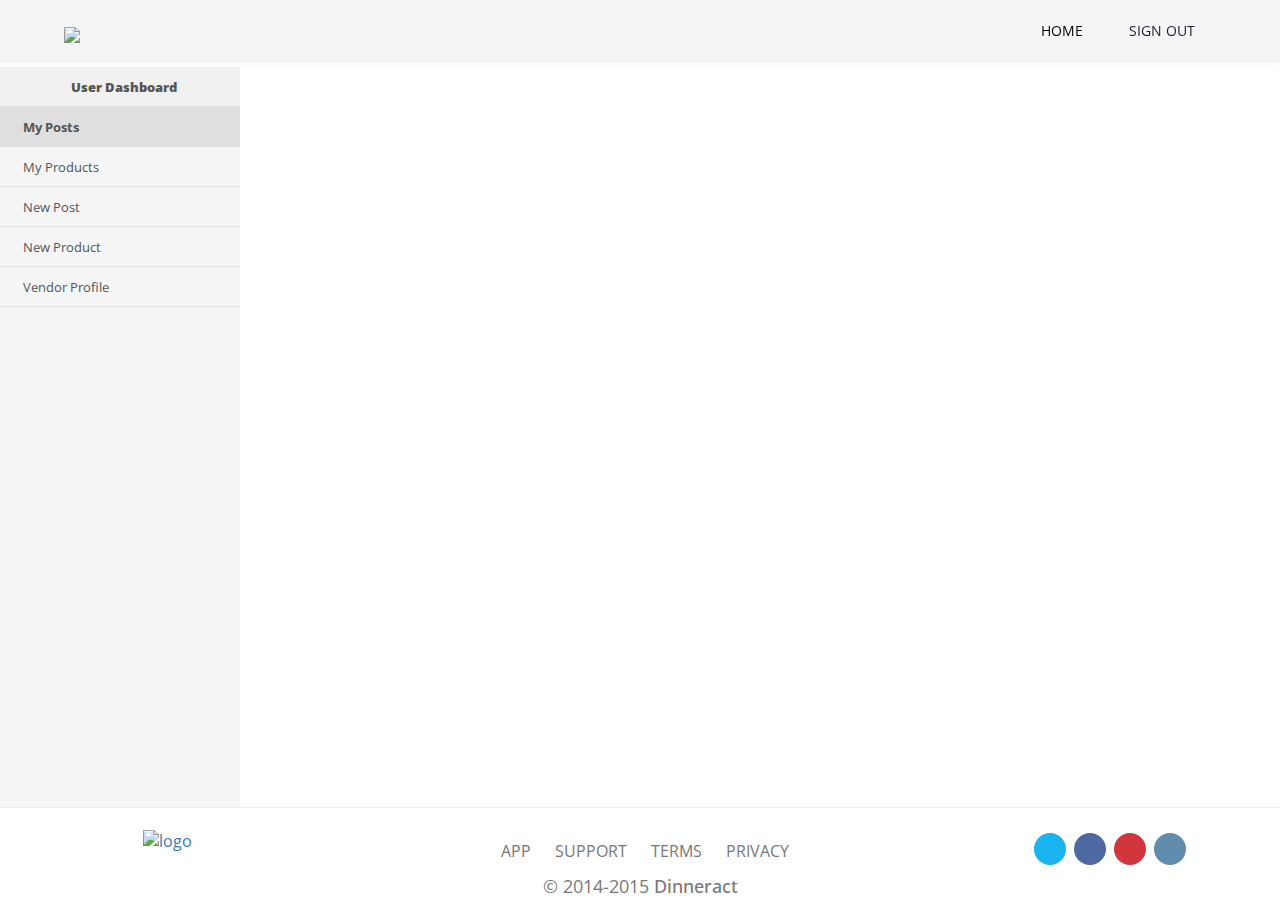
==== dashboard.html @ f2a096cf "inc file for dash and index" ====
<!DOCTYPE HTML>
<html>
<head>
	<meta charset="UTF-8">
	<title>Dinneract | Home</title>
	
	<link rel="stylesheet" href="https://maxcdn.bootstrapcdn.com/bootstrap/3.3.4/css/bootstrap.min.css">
	<link href='css/MetroJs.css' rel='stylesheet' type='text/css' />
	<link href='css/style.css' rel='stylesheet' type='text/css' />
	<link href='http://fonts.googleapis.com/css?family=Open+Sans' rel='stylesheet' type='text/css'>
	<link href='css/font-awesome-4.3.0/css/font-awesome.min.css' rel='stylesheet' type='text/css' />
	
	<script type="text/javascript" src="https://ajax.googleapis.com/ajax/libs/jquery/1.9.1/jquery.min.js"></script>
	<script type="text/javascript" src="https://maxcdn.bootstrapcdn.com/bootstrap/3.3.4/js/bootstrap.min.js"></script>
	<script type="text/javascript" src="js/move-top.js"></script>
	<script type="text/javascript" src="js/easing.js"></script>
	
</head>
<body>
<!---start-wrap---->
	<!---start-header---->
	<div class="header">
	<div class="wrap">
		<div class="logo">
			<a href="index.html"><img src="images/comp_logo.png"/></a>
		</div>
		<div class="top-nav">
			<ul>
				<li class="active"><a href="index.html#home" class="scroll">Home</a></li>
				<li><a class="scroll">Sign out</a></li>
				
			</ul>
		</div>
		<div class="clear"> </div>
	</div>
	<!---//End-header---->
	</div>
	
	<!---start-image-banner---->
	<div class="dash">
		<div class="nav">
			<ul class="menu">
				<li class="fixed">
					<a>
						<span class="text">User Dashboard</span>
					</a>
				</li>
				<li class="active" id="myPosts">
					<a href="#">
						<i class="fa fa-files-o fw"></i>
						<span class="text">My Posts</span>
					</a>
				</li>
				<li id="myElements">
					<a href="#">
						<i class="fa fa-tags"></i>
						<span class="text">My Products</span>
					</a>
				</li>
				<li id="newPost">
					<a href="#">
						<i class="fa fa-pencil-square-o fw"></i>
						<span class="text">New Post</span>
					</a>
				</li>
				<li id="newElement">
					<a href="#" >
						<i class="fa fa-pencil-square-o"></i>
						<span class="text">New Product</span>
					</a>
				</li>
				<li id="profile">
					<a href="#">
						<i class="fa fa-user"></i>
						<span class="text">Vendor Profile</span>
					</a>
				</li>
			</ul>

		</div>
		<div class="content">

		</div>
		<div class="clear"> </div>
	</div>
	<!---//End-image-banner---->
	
	<!---start-footer----->
	<div class="footer-dash">
		<div class="wrap">

				<div class="footer-left">
					<a href="index.html"><img src="images/comp_logo.png" alt="logo"/></a>
			  	</div>
				<div class="footer-center">
					<div class="cssmenu">
						<ul>
							<li><a href="#home">App</a></li> 
							<li><a href="mailto:dinneract2015@gmail.com">Support</a></li>
							<!--support right now is not a popup -->
							<!-- <li><a href="#contact">Support</a></li> -->
							<li><a href="#terms" data-toggle="modal" data-backdrop="static">Terms</a></li> 
							<li><a href="#privacy" data-toggle="modal" data-backdrop="static">Privacy</a></li> 
				   		</ul>
					</div>
				</div>
			   	<div class="footer-right">
						<ul class="list-inline social-buttons">
	                        <li>
	                        	<a href="https://twitter.com/DinneractInc" target="_blank" class="tw">
	                        		<i class="fa fa-twitter" title="Twitter"></i>
	                        	</a>
	                        </li>
	                        <li>
	                        	<a href="https://www.facebook.com/dinneract" target="_blank" class="fb">
	                        		<i class="fa fa-facebook" title="Facebook"></i>
	                        	</a>
	                        </li>
	                        <li>
	                        	<a href="https://www.pinterest.com/dinneract/" target="_blank" class="pin">
	                        		<i class="fa fa-pinterest-p" title="Pinterest"></i>
	                        	</a>
	                        </li>
	                        <li>
	                        	<a href="https://instagram.com/dinneract/" target="_blank" class="inst">
	                        		<i class="fa fa-instagram" title="Instagram"></i>
	                        	</a>
	                        </li>
	                        <!--<li>
	                        	<a href="https://plus.google.com/u/3/107570138513629378277/posts" target="_blank" class="gplus">
	                        		<i class="fa fa-google-plus" title="Google+"></i>
	                        	</a>
	                        </li>-->
	                    </ul>
			 	</div>
	         	<div class="clear"></div>

        	<a href="#" id="toTop" style="display: block;"><span id="toTopHover" style="opacity: 1;"></span></a>
		</div>
		<!---//End-wrap---->
	</div>
	<!---//End-footer----->
	<div class="copy">
		<p>&copy; 2014-2015 <a href="index.html"> Dinneract</a></p>
	</div>
	
	

	
	<!-- Modal -->
	<div id="terms" class="modal fade" tabindex="-1" role="dialog" aria-labelledby="myModalLabel" aria-hidden="true">
	</div>
	<!-- End of Modal -->	
	
	
	<!-- Modal -->
	<div id="privacy" class="modal fade" tabindex="-1" role="dialog" aria-labelledby="myModalLabel" aria-hidden="true">
	</div>
	<!-- End of Modal -->


	
	<script type="text/javascript">
	
		//loading modals
		$("#privacy").load("privacy.inc"); 
		$("#terms").load("terms.inc"); 
		
		
		$(document).ready(function() {
			


			$("#myPosts").click(function() {
				
				$(this).addClass("active");
      			$("li").not(this).removeClass("active");
			});
			
			
			$("#myElements").click(function() {
				$(this).addClass("active");
      			$("li").not(this).removeClass("active");
			});
			
			
			$("#newPost").click(function() {
				$(this).addClass("active");
      			$("li").not(this).removeClass("active");
			});
			
			
			$("#newElement").click(function() {
				$(this).addClass("active");
      			$("li").not(this).removeClass("active");
			});
			
			
			$("#profile").click(function() {
				$(this).addClass("active");
      			$("li").not(this).removeClass("active");
			});
				

		});
	</script>
</body>
</html>
---- css/style.css ----
/* reset */
html,body,div,span,applet,object,iframe,h1,h2,h3,h4,h5,h6,p,blockquote,pre,a,abbr,acronym,address,big,cite,code,del,dfn,em,img,ins,kbd,q,s,samp,small,strike,strong,sub,sup,tt,var,b,u,i,dl,dt,dd,ol,nav ul,nav li,fieldset,form,label,legend,table,caption,tbody,tfoot,thead,tr,th,td,article,aside,canvas,details,embed,figure,figcaption,footer,header,hgroup,menu,nav,output,ruby,section,summary,time,mark,audio,video{margin:0;padding:0;border:0;font-size:100%;font:inherit;vertical-align:baseline;}
article, aside, details, figcaption, figure,footer, header, hgroup, menu, nav, section {display: block;}
ol,ul{list-style:none;margin:0px;padding:0px;}
blockquote,q{quotes:none;}
blockquote:before,blockquote:after,q:before,q:after{content:'';content:none;}
table{border-collapse:collapse;border-spacing:0;}
/* start editing from here */
a{text-decoration:none;}
.txt-rt{text-align:right;}/* text align right */
.txt-lt{text-align:left;}/* text align left */
.txt-center{text-align:center;}/* text align center */
.float-rt{float:right;}/* float right */
.float-lt{float:left;}/* float left */
.clear{clear:both;}/* clear float */
.pos-relative{position:relative;}/* Position Relative */
.pos-absolute{position:absolute;}/* Position Absolute */
.vertical-base{	vertical-align:baseline;}/* vertical align baseline */
.vertical-top{	vertical-align:top;}/* vertical align top */
nav.vertical ul li{	display:block;}/* vertical menu */
nav.horizontal ul li{	display: inline-block;}/* horizontal menu */
/* img{max-width:100%;} */
/*end reset*/
body{
	font-family: 'Open Sans', sans-serif;
}

#terms .modal-dialog,
#privacy .modal-dialog {
	width: 80%;
}

/*---start-wrap-----*/
.wrap{
	width:80%;
	margin:0 auto;
}
/*---start-Header-----*/
.header{
	background: #f5f5f5;
	position: fixed;
	z-index: 999;
	top: 0px;
	width: 100%;
	border-bottom: 1px solid rgba(238, 238, 238, 0.49);
	-webkit-box-shadow: 0px 3px 5px rgba(60, 60, 60, 0.03);
	-moz-box-shadow: 0px 3px 5px rgba(60, 60, 60, 0.03);
	box-shadow: 0px 3px 5px rgba(60, 60, 60, 0.03);
}
.logo{
	float: left;
}
.logo a{
	color:#000;
	font-size:2.5em
}
.top-nav{
	float:right
}
.top-nav ul li{
	display:inline-block;
}
.top-nav ul li a{
	color: #191F2F;
	text-transform: uppercase;
	font-size: 0.875em;
	-webkit-transition: all 0.3s ease-out;
	-moz-transition: all 0.3s ease-out;
	-ms-transition: all 0.3s ease-out;
	-o-transition: all 0.3s ease-out;
	transition: all 0.3s ease-out;
	padding: 1.5em;
	display: block;
}
.top-nav li.active> a, .top-nav li> a:hover {
	color: #000;
}


		

/*---End-Header-----*/
/*----start-image-banner-----*/			
.img-banner{
	padding: 7em 0 0 0;
	background-size: 100%;
	position: relative;
	margin: 2px 0;
	border: 1px solid #eee;
	border-right: 0;
	border-left: 0;
}
.img-banner-info{
	float: left;
	text-align: right;
	width: 55.5%;
	height: 558px;
	margin-bottom: 0;
}
.img-banner-info h1{
	font-size:5em;
}
.img-banner-info h1 span{
	color:#000;
}
.img-banner-info h2{
	font-size:2em;
}

.img-banner-info-inner {
	max-width: 620px;
	max-height: 598px;
	float: right;
	padding-left: 70px;
}
		
.img-banner-info-inner img {
	margin-top: 30px;
	width: 100%;
}
		
.img-banner-info-inner p {
	margin-top: 1em;
	padding: 0 10px;
	width: 100%;
	font-size: 16px;
	text-align: left;
}
/*
.img-banner-info p{
	width:75%;
	float:right;
	margin-top:1em;
}
*/
.img-banner-pic {
	float: right;
	width: 43%;
	text-align: left;
	background: url(../images/iphone6-frame.png) 59px no-repeat;
	height: 598px;
	margin-bottom: 0;
}

.info-btns ul li{
	display:inline-block;
}
.info-btns ul li:first-child{
	margin-right:5px;
}
.info-btns ul li:first-child a{
	width: 180px;
	height: 60px;
	display: block;
	background: url(../images/comingsoon.png) no-repeat #F2F4F5 0px -61px;
}
.info-btns ul li:nth-child(2) a{
	width: 180px;
	height: 60px;
	display: block;
	background: url(../images/comingsoon.png) no-repeat #F2F4F5 0px 0px;
}
.info-btns{
	margin-top: 30px;
	width: 100%;
	text-align: center;
}

/*----some addons----*/
#app-banner {
	margin-left: 80px;
	margin-top: 72px;
	width: 247px;
	height: 40px;
	background: url(../images/app-banner.png) no-repeat;
}

#app-img-loading,
#app-img-section {
	margin-left: 80px;
	margin-top: 0px;
	width: 247px;
	height: 400px;
}
		
#loading {
	width: 36px;
	margin-top:148px;
	margin-left:105px;
}

.screen {
	overflow: hidden;
}
		
.warning {
	margin-left: 14px;
	margin-top: 188px;
	color: black;
	font-style: bold;
}
			
.tile-title {
	padding: 8px;
	font-size: 15px !important;
	font-weight: 600;
	background: rgba(168,168,168,0.5);
}
		
.logo img {
	margin-top: 12px;
}

/*----//End-image-banner-----*/
/*---start-top-grids-----*/
.top-grids{
	background:#f5f5f5;
	padding: 5em 0;
	margin: 2px 0;
}

.icon1,
.icon2,
.icon3 {
	display: inline-block;
	padding: 4px;
	border-radius: 50%;
	-webkit-border-radius: 50%;
	-moz-border-radius: 50%;
	-o-border-radius: 50%;
	border: 4px solid #FFFFFF;
	-webkit-transition: all 0.3s ease-out;
	-moz-transition: all 0.3s ease-out;
	-ms-transition: all 0.3s ease-out;
	-o-transition: all 0.3s ease-out;
	transition: all 0.3s ease-out;
}

.icon1 img, 
.icon2 img,
.icon3 img {
	height: 180px;
	width: 180px;
	display: block;
	/*vertical-align: middle;*/
	opacity: 0.9;
}

.icon1 img:hover,
.icon2 img:hover,
.icon3 img:hover {
	height: 180px;
	width: 180px;
	display: block;
	/*vertical-align: middle;*/
	opacity: 1;
}

.top-grid{
	text-align:center;
	width:31.33%;
	float:left;
	margin-right:2%;
	height: 100%;
}
.top-grid h3{
	font-size: 1.5em;
	text-transform: uppercase;
	color: #191F2F;
	font-weight: 800;
	margin-top: 0.5em;
}

.top-grid b{
	font-size: 0.95em;
	line-height: 1.5em;
	color: #000000;
	font-weight: 600;
}
.top-grid p{
	font-size: 0.875em;
	line-height: 1.5em;
	color: #81888d;
	font-weight: 300;
	margin: 0.5em 0 0.8em 0;
}

.top-grid:last-child{
	margin-right:0;
}
.btn{
	color: #888;
	font-size: 0.875em;
	margin: 1em 0;
	padding: 0px 17px 0px 0px;
}
.btn span{
	height: 12px;
	width: 12px;
	display: inline-block;
	background: url(../images/img-sprit.png) no-repeat -9px -814px;
	vertical-align: middle;
	margin-left: 3px;
}
.btn span:hover{
	color:#000;
	background: url(../images/img-sprit.png) no-repeat -21px -814px;
}
.btn:hover{
	color:#000;
}
/*---//End-top-grids-----*/
/*---start-mid-grids-----*/
.mid-grid-top {
	padding: 5em 0;
	border-top: 1px solid #eee;
	margin: 2px 0;
	border-bottom: 1px solid #eee;
	width: 100%;
	text-align: center;
}

.mid-grid-top h3{
	font-size: 2em;
	color: #191F2F;
	margin-bottom: 2em;
}

.mid-grid-top-pic{
	float: left;
	width: 35%;
	text-align: right;
	background: url(../images/iphone6-frame.png) right top no-repeat;
	height: 598px;
}
.mid-grid-top-info{
	float: right;
	width: 53%;
	margin-top: 4.5em;
	padding: 0 8% 0 5%;
}
.mid-grid-top-info h3{
	font-size:2em;
	color:#191F2F;
	margin-right: 8%;
}
.mid-grid-top-info p{
	line-height: 1.8em;
	margin-top: 1em;
	color: #81888d;
	font-size: 1.3em;
	text-align: left;
}

.mid-grids-center{
	background: #f5f5f5;
	padding: 5em 0;
}
.mid-grids-center{
	text-align:center;
}
.mid-grids-center h3{
	font-size: 2em;
	color: #191F2F;
}
.mid-grids-center p{
	width: 70%;
	margin: 1em auto 2em auto;
	line-height: 1.8em;
	color: #81888d;
}

/*---carousel---*/
#carousel {
	float: right;
	margin-top: 70px;
	margin-right: 20px;
}
		
.carousel-inner .item {
	-webkit-transition: opacity 3s;
	-moz-transition: opacity 3s;
	-ms-transition: opacity 3s;
	-o-transition: opacity 3s;
	transition: opacity 3s;
}
		
.carousel-inner .active.left {
	left:0;
	opacity:0;
	z-index:2;
}
		
.carousel-inner .next {
	left:0;
	opacity:1;
	z-index:1;
}

.carousel-inner, 
.carousel-inner .item {
	height: 100%;
}

/*---End-mid-grids-----*/
/*---start-mid-grids-bottom-----*/
.mid-grids-bottom form{
	text-align: center;
	font-family: 'Open Sans', sans-serif;
	border: 1px solid #E6E6E6;
	width: 60%;
	margin: 0 auto;
	background: #F2F4F5;
	padding: 0.5em;
}
.mid-grids-bottom input[type="email"]{
	padding: 0.6em;
	font-family: 'Open Sans', sans-serif;
	font-size: 13px;
	outline:none;
	border: none;
	width: 40%;
	/*text-transform:uppercase;*/
	color: #81888d;
}
.mid-grids-bottom input[type="submit"]{
	background:#191F2F;
	border: none;
	padding: 0.6em 3em;
	font-family: 'Open Sans', sans-serif;
	font-size: 13px;
	color: #fff;
	cursor:pointer;
	-webkit-transition: all 0.3s ease-out;
	-moz-transition: all 0.3s ease-out;
	-ms-transition: all 0.3s ease-out;
	-o-transition: all 0.3s ease-out;
	transition: all 0.3s ease-out;
}
.mid-grids-bottom input[type="submit"]:hover{
	background: #000;
}

.mid-grids-bottom select{
	padding: 0.6em 0 0.2em 0.1em;
	font-family: 'Open Sans', sans-serif;
	font-size: 14px;
	outline:none;
	border: none;
	border-bottom:0.4em solid #F2F4F5;
	width: 15%;
	background-color: #fff;
	min-width: 105px;
}

.mid-grids-bottom label {
	font-family: 'Open Sans', sans-serif;
	font-size: 14px;
}

.mid-grids-bottom h3{
	text-align: center;
	font-size: 2em;
	width: 100%;
	margin: 0em auto 1em auto;
	color: #191F2F;
}
.mid-grids-bottom {
	padding: 4em 0 3.5em 0;
	border-top: 1px solid #eee;
	border-bottom: 1px solid #eee;
	margin: 2px 0;
}
/*---End-mid-grids-bottom-----*/


/*-----start dashboard-----*/




.dash{
	padding: 4em 0 0 0;
	position: relative;
	margin: 2px 0;
	border: 1px solid #eee;
	border-right: 0;
	border-left: 0;
	
}
.dash .nav{
	float: left;
	text-align: left;
	width: 240px;
	height: 100%;
	min-height: 740px;
	min-width: 240px;
	background-color: #F5F5F5;
}


ul.menu{
	padding-left:0;
	list-style-type:none;
	font-size: 14px;
}


ul.menu>li a{
	display:block;
	position:relative;
	padding:10px 0 10px 15px;
	color:#555;
	background-color:#F5F5F5;
	border-top:1px solid #dfdfdf;
	cursor: pointer;
}

ul.menu>li a:hover{
	text-decoration:none;
	background-color:#dfdfdf;
}

ul.menu>li.active>a{
	font-weight:700;
	background-color:#dfdfdf;
	text-decoration:none;
}

ul.menu>li.fixed>a{
	text-align: center;
	font-weight:800;
	background-color:#f1f1f1;
	padding-left: 0px;
	cursor: default;
}

ul.menu>li:first-child>a{
	border-top:none;
}

ul.menu>li:last-child>a{
	border-bottom:1px solid #dfdfdf;
}

ul.menu>li .fa{
	width:14px;
	text-align:center;
}

ul.menu>li .text{
	padding-left:8px;
	font-size:0.9em;
}

ul.menu>li .toggle-icon{
	font-size:14px;
	width:10px;
	position:absolute;
	right:10px;
	top:13px;
	text-shadow:none;
}



.dash .content {
	float: right;
	text-align: left;
	width: 100%;
	height: 100%;
	position: absolute;
	top: 0;
	padding-left: 250px;
	min-height: 740px;
	z-index: -1;
}







/*------end--dashboard-----*/


/*---start-footer----*/

.footer-dash, 
.footer{
	text-align:center;
	padding: 0;
	position:relative;
}

.footer-dash .wrap {
	padding: 20px 0 4px 0;
}

.footer .wrap {
	padding: 30px 0 24px 0;
}

.footer-left {
	margin-left: 0;
	width: 18%;
	display: block;
	float: left;
	height: 30px;
	min-width: 126px;
}

.footer-left img {
	height: 100%;
}

.footer-center {
	width: 64%;
	float: left;
	text-align: center;
	margin-left: 5px;
	padding-top: 10px;
}

.cssmenu ul li {
	display: inline-block;
}
.cssmenu ul li a {
	color: #777;
	display: block;
	margin: 0px 10px;
	text-transform: uppercase;
	font-size:1em;
	text-decoration: none;
}
.cssmenu ul li a:hover{
	color:#333;
	text-decoration: none;
}

.footer-right {
	margin-top: -44px;
	margin-left: 0;
	width: 18%;
	display: block;
	float: right;
	min-width: 160px;
	padding-top: 15px;
}

ul.social-buttons {
    margin-bottom: 0;
}

ul.social-buttons li a {
    display: block;
    width: 32px;
    height: 32px;
    border-radius: 100%;
    font-size: 20px;
    line-height: 32px;
    outline: 0;
    color: #fff;
    -webkit-transition: all .3s;
    -moz-transition: all .3s;
    transition: all .3s;
    opacity: 0.9;
}

.list-inline li {
	padding-left: 2px;
	padding-right: 2px;
}

a.tw {
    background-color: #00aced; /* Twitter Blue */
}

a.fb {
	background-color: #3b5998; /* Facebook Blue */
}

a.pin {
    background-color: #cb2027; /* Pinterest Red */
}

a.gplus {
    background-color: #dd4b39; /* Google+ Red */
}

a.inst {
    background-color: #517fa4; /* Instagram Blue */
}

/* ul.social-buttons li a:active, */
ul.social-buttons li a:hover,
ul.social-buttons li a:focus {
	opacity: 1;
}
	


/*---End-footer----*/
/*---start-copyright----*/
.copy{
	margin-bottom:2%;
}
.copy p {
	color: #777;
	font-size: 1.1em;
	text-align: center;
}
.copy p a {
	color: #777;
	font-weight: 500;
	text-decoration: none;
}
.copy p a:hover{
	color: #F45D35;
	text-decoration: none;
}
/*---End-copyright----*/
/*** move top **/
#toTop {
	display: none;
	text-decoration: none;
	position: fixed;
	bottom: 0px;
	right: 10px;
	overflow: hidden;
	width: 48px;
	height: 48px;
	border: none;
	text-indent: 100%;
	background: url(../images/img-sprit.png) no-repeat 0px -938px;
}
#toTopHover {
	width: 48px;
	height: 48px;
	display: block;
	overflow: hidden;
	float: right;
	opacity: 0;
	-moz-opacity: 0;
	filter: alpha(opacity=0);
}
#toTop:active, #toTop:focus {
	outline: none;
}
/*---//End-wrap-----*/
/*----responsive-design-----*/
@media only screen and (max-width: 1440px) and (min-width: 1366px) {
	.wrap{
		width:90%;
	}
}
@media only screen and (max-width: 1366px) and (min-width: 1280px) {
	.wrap{
		width:90%;
	}
	.mid-grids-bottom input[type="text"] {
		width: 75%;
	}
}
@media only screen and (max-width: 1280px) and (min-width: 1024px) {
	.wrap{
		width:90%;
	}
	.mid-grids-bottom input[type="text"] {
		width: 75%;
	}
	.mid-grids-bottom form {
		width: 51%;
	}
	.img-banner-pic {
		width: 43.3%;
	}
	.img-banner-info {
		width: 53%;
	}
	.mid-grid-top-pic {
		width: 39%;
	}
	.mid-grid-top-info {
		width: 58%;
	}
}
@media only screen and (max-width: 1024px) and (min-width: 768px) {
	.wrap{
		width:90%;
	}
	.mid-grids-bottom input[type="text"] {
		width: 75%;
	}
	.mid-grids-bottom form {
		width: 64%;
	}
	.img-banner-pic {
		width: 43.3%;
	}
	.img-banner-info {
		width: 53%;
	}
	.mid-grid-top-pic {
		width: 39%;
	}
	.mid-grid-top-info {
		width: 59%;
	}
	.mid-grids-bottom h3 {
		font-size: 2em;
		width: 50%;
	}
	.top-grid p label{
		display:none;
	}
	.top-grid p {
		margin: 0.5em 0;
	}
}
@media only screen and (max-width: 768px) and (min-width: 640px) {
	.wrap{
		width:90%;
	}
	.mid-grids-bottom input[type="text"] {
		width: 75%;
	}
	.mid-grids-bottom form {
		width: 85%;
	}
	.img-banner-pic {
		float: none;
		margin: 2em auto;
		text-align: center;
		width: 300px;
	}
	.img-banner-info p {
		width:90%;
		text-align:center;
		float:none;
		margin:1em auto 0 auto;
	}
	.img-banner-info {
		float:none;
		width:100%;
		text-align:center;
		margin-top:1em;
	}
	.img-banner {
		padding: 0em 0 0 0;
	}
	.mid-grid-top-pic {
		width:396px;
		float:none;
		text-align:center;
		margin:0 auto;
	}
	.mid-grid-top-info {
		width: 100%;
		float:none;
		margin-top:2em;
	}
	.mid-grids-bottom h3 {
		font-size: 2em;
		width: 67%;
	}
	.mid-grids-center p {
		width: 90%;
	}
	.top-grid p label{
		display:none;
	}
	.top-grid p {
		margin: 0.5em 0;
	}
	.logo {
		float: none;
		text-align:center;
		margin-top: 0em;
		padding-top:0.6em;
	}
	.top-nav {
		float: none;
		text-align:center;
	}
	.top-grid {
		text-align: center;
		width:100%;
		float: none;
		margin-right: 0%;
		margin-bottom:1em;
	}
}
@media only screen and (max-width: 640px) and (min-width: 480px) {
	.wrap{
		width:90%;
	}
	.mid-grids-bottom input[type="text"] {
		width: 70%;
	}
	.mid-grids-bottom form {
		width: 85%;
	}
	.img-banner-pic {
		float: none;
		margin: 2em auto;
		text-align: center;
		width: 300px;
	}
	.img-banner-info p {
		width:90%;
		text-align:center;
		float:none;
		margin:1em auto 0 auto;
	}
	.img-banner-info {
		float:none;
		width:100%;
		text-align:center;
		margin-top:1em;
	}
	.img-banner {
		padding: 0em 0 0 0;
	}
	.mid-grid-top-pic {
		width:396px;
		float:none;
		text-align:center;
		margin:0 auto;
	}
	.mid-grid-top-info {
		width: 100%;
		float:none;
		margin-top:2em;
	}
	.mid-grids-bottom h3 {
		font-size: 2em;
		width: 67%;
	}
	.mid-grids-center p {
		width: 90%;
	}
	.top-grid p label{
		display:none;
	}
	.top-grid p {
		margin: 0.5em 0;
	}
	.logo {
		float: none;
		text-align:center;
		margin-top: 0em;
		padding-top:0.6em;
	}
	.top-nav {
		float: none;
		text-align:center;
	}
	.top-grid {
		text-align: center;
		width:100%;
		float: none;
		margin-right: 0%;
		margin-bottom:1em;
	}
}
@media only screen and (max-width: 480px) and (min-width: 320px) {
	.wrap{
		width:90%;
	}
	.mid-grids-bottom input[type="text"] {
		width: 60.2%;
	}
	.mid-grids-bottom form {
		width: 85%;
	}
	.img-banner-pic {
		float: none;
		margin: 2em auto;
		text-align: center;
		width: 300px;
	}
	.img-banner-info p {
		width:90%;
		text-align:center;
		float:none;
		margin:1em auto 0 auto;
	}
	.img-banner-info {
		float:none;
		width:100%;
		text-align:center;
		margin-top:1em;
	}
	.img-banner {
		padding: 0em 0 0 0;
	}
	.mid-grid-top-pic {
		width:396px;
		float:none;
		text-align:center;
		margin:0 auto;
	}
	.mid-grid-top-info {
		width: 100%;
		float:none;
		margin-top:2em;
	}
	.mid-grids-bottom h3 {
		font-size: 2em;
		width: 82%;
	}
	.mid-grids-center p {
		width: 90%;
	}
	.top-grid p label{
		display:none;
	}
	.top-grid p {
		margin: 0.5em 0;
	}
	.logo {
		float: none;
		text-align:center;
		margin-top: 0em;
		padding-top:0.6em;
	}
	.top-nav {
		float: none;
		text-align:center;
	}
	.top-grid {
		text-align: center;
		width:100%;
		float: none;
		margin-right: 0%;
		margin-bottom:1em;
	}
	.top-nav ul li a {
		padding: 2.2em 0.8em;
	}
	.img-banner-info h1 {
		font-size: 3.5em;
	}
}
@media only screen and (max-width: 320px) and (min-width: 240px) {
	.wrap{
		width:95%;
	}
	.mid-grids-bottom input[type="text"] {
		width: 60.2%;
	}
	.mid-grids-bottom form {
		width: 85%;
	}
	.img-banner-pic {
		float: none;
		margin: 2em auto;
		text-align: center;
		width: 278px;
	}
	.mid-grid-top {
		padding: 0em 0;
	}
	.mid-grids-bottom {
		padding: 2em 0;
	}
	.mid-grids-bottom input[type="submit"] {
		padding: 1em 1.3em;
	}
	.img-banner-info p {
		width:90%;
		text-align:center;
		float:none;
		margin:1em auto 0 auto;
	}
	.img-banner-info {
		float:none;
		width:100%;
		text-align:center;
		margin-top:1em;
	}
	.img-banner {
		padding: 0em 0 0 0;
	}
	.mid-grid-top-pic {
		display:none;
	}
	.mid-grid-top-info {
		width: 100%;
		float:none;
		margin-top:2em;
	}
	.mid-grids-bottom h3 {
		font-size: 2em;
		width: 82%;
	}
	.mid-grids-center p {
		width: 90%;
	}
	.top-grid p label{
		display:none;
	}
	.top-grid p {
		margin: 0.5em 0;
	}
	.logo {
		float: none;
		text-align:center;
		margin-top: 0em;
		padding-top:0.6em;
	}
	.top-nav {
		float: none;
		text-align:center;
	}
	.top-grid {
		text-align: center;
		width:100%;
		float: none;
		margin-right: 0%;
		margin-bottom:1em;
	}
	.top-nav ul li a {
		padding: 2.2em 0.2em;
		font-size: 0.8em;
	}
	.img-banner-info h1 {
		font-size: 2.5em;
	}
	.img-banner-info h2 {
		font-size: 1.5em;
	}
}
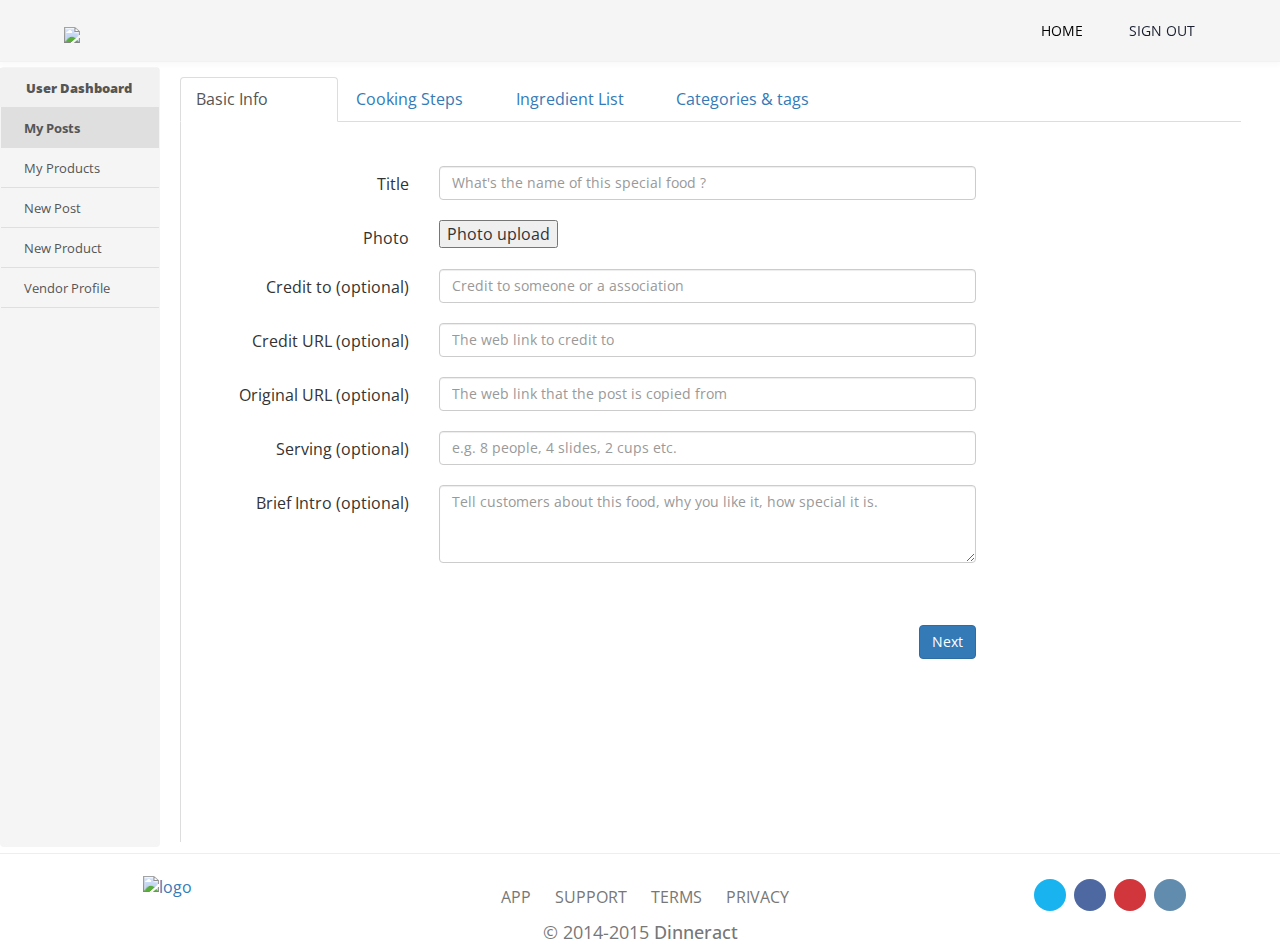
==== commit 37b4c083: "email enhancement" ====
--- a/dashboard.html
+++ b/dashboard.html
@@ -2,16 +2,18 @@
 <html>
 <head>
 	<meta charset="UTF-8">
-	<title>Dinneract | Home</title>
-	
-	<link rel="stylesheet" href="https://maxcdn.bootstrapcdn.com/bootstrap/3.3.4/css/bootstrap.min.css">
-	<link href='css/MetroJs.css' rel='stylesheet' type='text/css' />
-	<link href='css/style.css' rel='stylesheet' type='text/css' />
-	<link href='http://fonts.googleapis.com/css?family=Open+Sans' rel='stylesheet' type='text/css'>
-	<link href='css/font-awesome-4.3.0/css/font-awesome.min.css' rel='stylesheet' type='text/css' />
+	<title>Dinneract | Dashboard</title>
+	
+	<link rel="stylesheet" href="https://maxcdn.bootstrapcdn.com/bootstrap/3.3.4/css/bootstrap.min.css"/>
+	<link rel="stylesheet" type="text/css" href="css/jquery.tagsinput.min.css"/>
+	<link rel="stylesheet" type="text/css" href="css/style.css"/>
+	<link rel="stylesheet" type="text/css" href="http://fonts.googleapis.com/css?family=Open+Sans"/>
+	<link rel="stylesheet" type="text/css" href="css/font-awesome-4.3.0/css/font-awesome.min.css"/>
 	
 	<script type="text/javascript" src="https://ajax.googleapis.com/ajax/libs/jquery/1.9.1/jquery.min.js"></script>
 	<script type="text/javascript" src="https://maxcdn.bootstrapcdn.com/bootstrap/3.3.4/js/bootstrap.min.js"></script>
+	<script type="text/javascript" src="js/jquery.tagsinput.min.js"></script>
+
 	<script type="text/javascript" src="js/move-top.js"></script>
 	<script type="text/javascript" src="js/easing.js"></script>
 	
@@ -24,7 +26,7 @@
 		<div class="logo">
 			<a href="index.html"><img src="images/comp_logo.png"/></a>
 		</div>
-		<div class="top-nav">
+		<div class="head-nav">
 			<ul>
 				<li class="active"><a href="index.html#home" class="scroll">Home</a></li>
 				<li><a class="scroll">Sign out</a></li>
@@ -38,7 +40,7 @@
 	
 	<!---start-image-banner---->
 	<div class="dash">
-		<div class="nav">
+		<div class="navbar">
 			<ul class="menu">
 				<li class="fixed">
 					<a>
@@ -79,7 +81,448 @@
 
 		</div>
 		<div class="content">
-
+			
+			<form id="postForm">
+				<div role="tabpanel">
+					<!-- Nav tabs -->
+					<ul class="nav nav-tabs" role="tablist" id="postTab">
+						<li role="presentation" class="active">
+							<a href="#post_basic" aria-controls="post_basic" title="postTab" role="tab" data-toggle="tab">Basic Info</a>
+						</li>
+						<li role="presentation">
+							<a href="#post_steps" aria-controls="post_steps" title="postTab" role="tab" data-toggle="tab">Cooking Steps</a>
+						</li>
+						<li role="presentation">
+							<a href="#post_elements" aria-controls="post_elements" title="postTab" role="tab" data-toggle="tab">Ingredient List</a>
+						</li>
+						<li role="presentation">
+							<a href="#post_catags" aria-controls="post_catags" title="postTab" role="tab" data-toggle="tab">Categories &amp; tags</a>
+						</li>
+					</ul>
+					<!-- Tab panes -->
+					<div class="tab-content">
+						<div role="tabpanel" class="tab-pane fade in active form-horizontal col-sm-11" id="post_basic">
+							<div class="form-group">
+							    <label class="col-sm-3 control-label">Title</label>
+							    <div class="col-sm-7">
+							    	<input type="text" class="form-control" name="title" placeholder="What's the name of this special food ?">
+							    </div>
+							</div>
+							<div class="form-group">
+							    <label class="col-sm-3 control-label">Photo</label>
+							    <div class="col-sm-7">
+							    	<button>Photo upload</button>
+							    </div>
+							</div>
+							<div class="form-group">
+							    <label class="col-sm-3 control-label">Credit to (optional)</label>
+							    <div class="col-sm-7">
+							    	<input type="text" class="form-control" name="creditTo" placeholder="Credit to someone or a association">
+							    </div>
+							</div>
+							<div class="form-group">
+							    <label class="col-sm-3 control-label">Credit URL (optional)</label>
+							    <div class="col-sm-7">
+							    	<input type="text" class="form-control" name="creditURL" placeholder="The web link to credit to">
+							    </div>
+							</div>
+							<div class="form-group">
+							    <label class="col-sm-3 control-label">Original URL (optional)</label>
+							    <div class="col-sm-7">
+							    	<input type="text" class="form-control" name="url" placeholder="The web link that the post is copied from">
+							    </div>
+							</div>
+							<div class="form-group">
+							    <label class="col-sm-3 control-label">Serving (optional)</label>
+							    <div class="col-sm-7">
+							    	<input type="text" class="form-control" name="serving" placeholder="e.g. 8 people, 4 slides, 2 cups etc.">
+							    </div>
+							</div>
+							<div class="form-group">
+							    <label class="col-sm-3 control-label">Brief Intro (optional)</label>
+							    <div class="col-sm-7">
+							    	<textarea class="form-control" name="intro" placeholder="Tell customers about this food, why you like it, how special it is."></textarea>
+							    </div>
+							</div>
+							<br/>
+							<div class="form-group" style="text-align: right;">
+							    <div class="col-sm-3"></div>
+							    <div class="col-sm-7">
+							    	<a class="btn btn-primary" href="#post_steps" title="postTab" data-toggle="tab">Next</a>
+							    </div>
+							</div>
+						</div>
+						
+						<div role="tabpanel" class="tab-pane fade form-horizontal col-sm-11" id="post_steps">
+							<div class="form-group">
+							    <div class="col-sm-11" style="text-align: center; margin-bottom: 10px;">
+							    	<h1>Cooking Time</h1>
+							    </div>
+							</div>
+							<div class="form-group">
+							    <label class="col-sm-3 control-label">Prepare (Optional)</label>
+							    <div class="col-sm-5">
+							    	<input type="text" class="form-control" name="prepare_amount" placeholder="e.g. 10">
+							    </div>
+							    <div class="col-sm-2">
+									<select class="form-control" name="prepare_unit">
+										<option>second(s)</option>
+										<option selected>minute(s)</option>
+										<option>hour(s)</option>
+										<option>day(s)</option>
+									</select>
+							    </div>
+							</div>
+							<div class="form-group">
+							    <label class="col-sm-3 control-label">Inactive (Optional)</label>
+							    <div class="col-sm-5">
+							    	<input type="text" class="form-control" name="inactive_amount" placeholder="e.g. 20">
+							    </div>
+							    <div class="col-sm-2">
+									<select class="form-control" name="inactive_unit">
+										<option>second(s)</option>
+										<option selected>minute(s)</option>
+										<option>hour(s)</option>
+										<option>day(s)</option>
+									</select>
+							    </div>
+							</div>
+							<div class="form-group">
+							     <label class="col-sm-3 control-label">Cook (Optional)</label>
+							    <div class="col-sm-5">
+							    	<input type="text" class="form-control" name="cook_amount" placeholder="e.g. 30">
+							    </div>
+							    <div class="col-sm-2">
+									<select class="form-control" name="cook_unit">
+										<option>second(s)</option>
+										<option selected>minute(s)</option>
+										<option>hour(s)</option>
+										<option>day(s)</option>
+									</select>
+							    </div>
+							</div>
+							<br/>
+							<div class="form-group">
+							    <div class="col-sm-11" style="text-align: center; margin-bottom: 10px;">
+							    	<h1>Cooking Steps</h1>
+							    </div>
+							</div>
+							<div class="form-group">
+							    <label class="col-sm-3 control-label">
+								    <span class="fa-stack">
+										<i class="fa fa-circle fa-stack-2x step"></i>
+										<strong class="fa-stack-1x">1</strong>
+									</span>
+								</label>
+							    <div class="col-sm-7">
+							    	<textarea class="form-control" name="step[]" placeholder="Add a cooking step, e.g. Mix the chicken and spices..."></textarea>
+							    </div>
+							</div>
+							<div class="form-group">
+							    <label class="col-sm-3 control-label">
+								    <span class="fa-stack">
+										<i class="fa fa-circle fa-stack-2x step"></i>
+										<strong class="fa-stack-1x">2</strong>
+									</span>
+								</label>
+							    <div class="col-sm-7">
+							    	<textarea class="form-control" name="step[]" placeholder="Add a cooking step"></textarea>
+							    </div>
+							    <div class="col-sm-1">
+							    	<i class="fa fa-times remove" onclick="deletePostStep(2)"></i>
+							    </div>
+							</div>
+							<div class="form-group">
+							    <label class="col-sm-3 control-label">
+								    <span class="fa-stack">
+										<i class="fa fa-circle fa-stack-2x step"></i>
+										<strong class="fa-stack-1x">3</strong>
+									</span>
+								</label>
+							    <div class="col-sm-7">
+							    	<textarea class="form-control" name="step[]" placeholder="Add a cooking step"></textarea>
+							    </div>
+							    <div class="col-sm-1">
+							    	<i class="fa fa-times remove" onclick="deletePostStep(3)"></i>
+							    </div>
+							</div>
+							<div class="form-group" style="text-align: right;">
+							    <div class="col-sm-3"></div>
+							    <div class="col-sm-7">
+							    	<a class="add" id="addPostStep">Add Another Step</a>
+							    </div>
+							</div>
+							<br/>
+							<div class="form-group" style="text-align: right;">
+							    <div class="col-sm-3"></div>
+							    <div class="col-sm-7">
+							    	<a class="btn btn-primary" href="#post_basic" title="postTab" data-toggle="tab">Previous</a>&nbsp;
+							    	<a class="btn btn-primary" href="#post_elements" title="postTab" data-toggle="tab">Next</a>
+							    </div>
+							</div>
+						</div>
+						
+						<div role="tabpanel" class="tab-pane fade form-horizontal col-sm-11" id="post_elements">
+							<div class="form-group">
+							    <div class="col-sm-11" style="text-align: center; margin-bottom: 10px;">
+							    	<h1>List of Ingredients</h1>
+							    </div>
+							</div>
+							<div class="form-group">
+							    <label class="col-sm-2 control-label">
+								    <span class="fa-stack">
+										<i class="fa fa-circle fa-stack-2x step"></i>
+										<strong class="fa-stack-1x">1</strong>
+									</span>
+								</label>
+							    <div class="col-sm-1">
+							    	<input type="text" class="form-control" name="element_amount[]" placeholder="e.g. 2">
+							    </div>
+							    <div class="col-sm-1">
+							    	<select class="form-control" name="element_unit[]">
+							    		<option value="">unit</option>
+							    		<option selected>lb</option>
+							    		<option>cup</option>
+							    		<option>tbsp.</option>
+							    		<option>tsp.</option>
+							    		<option>bottle</option>
+							    	</select>
+							    </div>
+							    <div class="col-sm-4">
+							    	<input type="text" class="form-control" name="element_name[]" placeholder="e.g. chick breast">
+							    </div>
+							    <div class="col-sm-2">
+							    	<input type="text" class="form-control" name="element_addi[]" placeholder="e.g. chopped">
+							    </div>
+							    <br/><br/>
+							    <div class="col-sm-2"></div>
+							    <div class="col-sm-4">
+							    	<a class="btn bind">Bind to a product</a> (Optional)
+							    </div>
+							    <div class="col-sm-4"></div>
+							</div>
+							<div class="form-group">
+								<label class="col-sm-2 control-label">
+								    <span class="fa-stack">
+										<i class="fa fa-circle fa-stack-2x step"></i>
+										<strong class="fa-stack-1x">2</strong>
+									</span>
+								</label>
+							    <div class="col-sm-1">
+							    	<input type="text" class="form-control" name="element_amount[]" placeholder="amount">
+							    </div>
+							    <div class="col-sm-1">
+							    	<select class="form-control" name="element_unit[]">
+							    		<option value="">unit</option>
+							    		<option>lb</option>
+							    		<option>cup</option>
+							    		<option>tbsp.</option>
+							    		<option>tsp.</option>
+							    		<option>bottle</option>
+							    	</select>
+							    </div>
+							    <div class="col-sm-4">
+							    	<input type="text" class="form-control" name="element_name[]" placeholder="ingredient name">
+							    </div>
+							    <div class="col-sm-2">
+							    	<input type="text" class="form-control" name="element_addi[]" placeholder="additional info">
+							    </div>
+							    <div class="col-sm-1">
+							    	<i class="fa fa-times remove" onclick="deletePostElement(2)"></i>
+							    </div>
+							    <br/><br/>
+							    <div class="col-sm-2"></div>
+							    <div class="col-sm-4">
+							    	<a class="btn bind">Bind to a product</a> (Optional)
+							    </div>
+							    <div class="col-sm-4"></div>
+							</div>
+							<div class="form-group">
+								<label class="col-sm-2 control-label">
+								    <span class="fa-stack">
+										<i class="fa fa-circle fa-stack-2x step"></i>
+										<strong class="fa-stack-1x">3</strong>
+									</span>
+								</label>
+							    <div class="col-sm-1">
+							    	<input type="text" class="form-control" name="element_amount[]" placeholder="amount">
+							    </div>
+							    <div class="col-sm-1">
+							    	<select class="form-control" name="element_unit[]">
+							    		<option value="">unit</option>
+							    		<option>lb</option>
+							    		<option>cup</option>
+							    		<option>tbsp.</option>
+							    		<option>tsp.</option>
+							    		<option>bottle</option>
+							    	</select>
+							    </div>
+							    <div class="col-sm-4">
+							    	<input type="text" class="form-control" name="element_name[]" placeholder="ingredient name">
+							    </div>
+							    <div class="col-sm-2">
+							    	<input type="text" class="form-control" name="element_addi[]" placeholder="additional info">
+							    </div>
+							    <div class="col-sm-1">
+							    	<i class="fa fa-times remove" onclick="deletePostElement(3)"></i>
+							    </div>
+							    <br/><br/>
+							    <div class="col-sm-2"></div>
+							    <div class="col-sm-4">
+							    	<a class="btn bind">Bind to a product</a> (Optional)
+							    </div>
+							    <div class="col-sm-4"></div>
+							</div>
+							<div class="form-group" style="text-align: right;">
+							    <div class="col-sm-3"></div>
+							    <div class="col-sm-7">
+							    	<a class="add" id="addPostElement">Add Another Ingredient</a>
+							    </div>
+							</div>
+							<br/>
+							<div class="form-group" style="text-align: right;">
+							    <div class="col-sm-3"></div>
+							    <div class="col-sm-7">
+							    	<a class="btn btn-primary" href="#post_steps" title="postTab" data-toggle="tab">Previous</a>&nbsp;
+							    	<a class="btn btn-primary" href="#post_catags" title="postTab" data-toggle="tab">Next</a>
+							    </div>
+							</div>
+						</div>
+						
+						<div role="tabpanel" class="tab-pane fade form-horizontal col-sm-11" id="post_catags">
+							<div class="form-group">
+							    <div class="col-sm-11" style="text-align: center; margin-bottom: 10px;">
+							    	<h1>Categories</h1>
+							    </div>
+							</div>
+							<div class="form-group">
+							    <label class="col-sm-3 control-label">Dish Types</label>
+							    <div class="col-sm-6">
+							    	<select class="form-control" id="selectPostDish">
+							    		<option>Dessert</option>
+							    		<option>Entrees</option>
+							    		<option>Side dishes</option>
+							    		<option>Appetizers</option>
+							    		<option>Breakfast/Brunch</option>
+							    		<option>Vegetarian</option>
+							    		<option>Vegan</option>
+							    		<option>Beverages</option>
+							    		<option>Salads</option>
+										<option>Soup</option>
+									</select>
+							    </div>
+							    <div class="col-sm-1">
+							    	<a class="btn btn-primary" id="addPostDish">Add</a>
+							    </div>
+							    <br/><br/>
+							    <div class="col-sm-3"></div>
+							    <div class="col-sm-6">
+							    	<input class="form-control" name="dishTypes" id="postDishTypes" value="" />
+							    </div>
+							</div>
+							<div class="form-group">
+							    <label class="col-sm-3 control-label">Occasions</label>
+							    <div class="col-sm-6">
+							    	<select class="form-control" id="selectPostOccasion">
+							    		<option>Christmas</option>
+							    		<option>Thanksgiving</option>
+							    		<option>New Year</option>
+							    		<option>Game Day</option>
+							    		<option>Halloween</option>
+							    		<option>Valentine's Day</option>
+							    		<option>Easter Day</option>
+							    		<option>Birthday</option>
+							    		<option>Wedding</option>
+										<option>Party</option>
+									</select>
+							    </div>
+							    <div class="col-sm-1">
+							    	<a class="btn btn-primary" id="addPostOccasion">Add</a>
+							    </div>
+							    <br/><br/>
+							    <div class="col-sm-3"></div>
+							    <div class="col-sm-6">
+							    	<input class="form-control" name="dishTypes" id="postOccasions" value="" />
+							    </div>
+							</div>
+							<div class="form-group">
+							    <label class="col-sm-3 control-label">Specials</label>
+							    <div class="col-sm-6">
+							    	<select class="form-control" id="selectPostSpecial">
+							    		<option>Gluten-free</option>
+							    		<option>Dairy-free</option>
+							    		<option>Sugar-free</option>
+							    		<option>Nut-free</option>
+							    		<option>Low Fat</option>
+							    		<option>Low Calorie</option>
+							    		<option>Diabetes Friendly</option>
+							    		<option>Weight Loss</option>
+							    		<option>Halaal</option>
+									</select>
+							    </div>
+							    <div class="col-sm-1">
+							    	<a class="btn btn-primary" id="addPostSpecial">Add</a>
+							    </div>
+							    <br/><br/>
+							    <div class="col-sm-3"></div>
+							    <div class="col-sm-6">
+							    	<input class="form-control" name="dishTypes" id="postSpecials" value="" />
+							    </div>
+							</div>
+							<div class="form-group">
+							    <label class="col-sm-3 control-label">Origins</label>
+							    <div class="col-sm-6">
+							    	<select class="form-control" >
+							    		<option value="">Dont't know</option>
+							    		<option>Fusion</option>
+							    		<option>British</option>
+							    		<option>Chinese</option>
+							    		<option>French</option>
+							    		<option>Germany</option>
+							    		<option>Indian</option>
+							    		<option>Irish</option>
+							    		<option>Italian</option>
+							    		<option>Japanese</option>
+							    		<option>Korean</option>
+							    		<option>Mexican</option>
+							    		<option>Middle East</option>
+							    		<option>Spanish</option>
+							    		<option>Russian</option>
+							    	</select>
+							    </div>
+							</div>
+							<br/>
+							<div class="form-group">
+							    <div class="col-sm-11" style="text-align: center; margin-bottom: 10px;">
+							    	<h1>Tags</h1>
+							    </div>
+							</div>
+							<div class="form-group">
+							    <div class="col-sm-3"></div>
+							    <div class="col-sm-6">
+							    	<input class="form-control" name="tags" id="postTags" value="" />
+							    </div>
+							</div>
+							<div class="form-group">
+							    <div class="col-sm-3"></div>
+							    <div class="col-sm-6">
+							    	<span>Note*: click, type tag words and click/tap again to add a new tag</span>
+							    </div>
+							</div>
+							<br/>
+							<div class="form-group" style="text-align: right;">
+							    <div class="col-sm-3"></div>
+							    <div class="col-sm-6">
+							    	<a class="btn btn-primary" href="#post_elements" title="postTab" data-toggle="tab">Previous</a>&nbsp;
+							    	<button class="btn btn-success" type="submit">Submit</button>
+							    </div>
+							</div>
+						</div>
+					</div>
+				</div>
+			</form>	
+			
+					
 		</div>
 		<div class="clear"> </div>
 	</div>
@@ -140,12 +583,31 @@
 		<!---//End-wrap---->
 	</div>
 	<!---//End-footer----->
-	<div class="copy">
+	<div class="copy copy-dash">
 		<p>&copy; 2014-2015 <a href="index.html"> Dinneract</a></p>
 	</div>
 	
 	
-
+	<!-- Modal -->
+	<div id="elementSearch" class="modal fade" tabindex="-1" role="dialog" aria-labelledby="myModalLabel" aria-hidden="true">
+	  <div class="modal-dialog">
+	    <div class="modal-content">
+	      <div class="modal-header">
+	        <button type="button" class="close" data-dismiss="modal" aria-label="Close"><span aria-hidden="true">&times;</span></button>
+	        <h4 class="modal-title">Product Search</h4>
+	      </div>
+	      <div class="modal-body">
+	        <p>search box</p>
+	      </div>
+	      <div class="modal-footer">
+	        <a type="button" class="btn btn-default" data-dismiss="modal">Close</a>
+	        <a type="button" class="btn bind">Bind</a>
+	      </div>
+	    </div><!-- /.modal-content -->
+	  </div><!-- /.modal-dialog -->
+	</div>
+	<!-- End of Modal -->
+	
 	
 	<!-- Modal -->
 	<div id="terms" class="modal fade" tabindex="-1" role="dialog" aria-labelledby="myModalLabel" aria-hidden="true">
@@ -161,48 +623,157 @@
 
 	
 	<script type="text/javascript">
+		//global variables
+		var stepNum = 3,
+			elementNum = 3;
+	
 	
 		//loading modals
 		$("#privacy").load("privacy.inc"); 
 		$("#terms").load("terms.inc"); 
 		
 		
+		$('a[data-toggle="tab"]').on('shown.bs.tab', function (e) {
+			var target = $(e.target).attr("href");
+			var ulId = $(e.target).attr("title");
+			
+			$('#' + ulId + ' > li.active').removeClass('active');
+    		$('#' + ulId + ' > li > a[href=' + target + ']').parent().addClass('active');
+		})
+		
+		
 		$(document).ready(function() {
 			
-
-
+			$('#postTab a:first').tab('show');
+			//nav bar
 			$("#myPosts").click(function() {
-				
 				$(this).addClass("active");
       			$("li").not(this).removeClass("active");
 			});
-			
-			
 			$("#myElements").click(function() {
 				$(this).addClass("active");
       			$("li").not(this).removeClass("active");
 			});
-			
-			
 			$("#newPost").click(function() {
 				$(this).addClass("active");
       			$("li").not(this).removeClass("active");
 			});
-			
-			
 			$("#newElement").click(function() {
 				$(this).addClass("active");
-      			$("li").not(this).removeClass("active");
-			});
-			
-			
+				$("li").not(this).removeClass("active");
+			});
 			$("#profile").click(function() {
 				$(this).addClass("active");
       			$("li").not(this).removeClass("active");
 			});
+			
+			//Post basic
+			
+			//Post steps
+			$("#addPostStep").click(function() {
+				addPostStep();
+			});
+			
+			//Post elements
+			$("#addPostElement").click(function() {
+				addPostElement();
+			});
+			
+			$("#post_elements a.bind").click(function() {
+				$('#elementSearch').modal("show");
+			});
+			
+			//Post categories & tags
+			$('#postDishTypes').tagsInput({
+				'interactive': false,
+   				'defaultText': '',
+   				'height':'40px',
+				'width':'100%'
+			});
+			$('#postOccasions').tagsInput({
+				'interactive': false,
+   				'defaultText': '',
+   				'height':'40px',
+				'width':'100%'
+			});
+			$('#postSpecials').tagsInput({
+				'interactive': false,
+   				'defaultText': '',
+   				'height':'40px',
+				'width':'100%'
+			});
+			$('#postTags').tagsInput({
+   				'defaultText':'add a tag',
+   				'height':'120px',
+				'width':'100%'
+			});
+			
+			$("#addPostDish").click(function() {
+				if ( !$('#postDishTypes').tagExist( $('#selectPostDish').val() ) ) {
+					$('#postDishTypes').addTag( $('#selectPostDish').val() );
+				}
+			});
+			
+			$("#addPostOccasion").click(function() {
+				if ( !$('#postOccasions').tagExist( $('#selectPostOccasion').val() ) ) {
+					$('#postOccasions').addTag( $('#selectPostOccasion').val() );
+				}
+			});
+			
+			$("#addPostSpecial").click(function() {
+				if ( !$('#postSpecials').tagExist( $('#selectPostSpecial').val() ) ) {
+					$('#postSpecials').addTag( $('#selectPostSpecial').val() );
+				}
+			});
+
+		});
+		
+		function addPostStep() {
+			//1st step is the 6th child
+			stepNum++;
 				
-
-		});
+			var newStep = "" + 
+				"<div class=\"form-group\">" + 
+					"<label class=\"col-sm-3 control-label\">" + 
+						"<span class=\"fa-stack\">" + 
+							"<i class=\"fa fa-circle fa-stack-2x step\"></i>" + 
+							"<strong class=\"fa-stack-1x\">" + stepNum + "</strong>" +
+						"</span>" + 
+					"</label>" +
+					"<div class=\"col-sm-7\">" + 
+						"<textarea class=\"form-control\" name=\"step[]\" placeholder=\"Add a cooking step\"></textarea>" +
+					"</div>" + 
+					"<div class=\"col-sm-1\">" +
+						"<i class=\"fa fa-times remove\" onclick=\"deletePostStep(" + stepNum + ")\"></i>" +
+					"</div>" +
+				"</div>";
+				
+			$("#post_steps > div.form-group:nth-child(" + (5+stepNum) + ")").after( newStep );
+		}
+		
+		function deletePostStep(order) {
+			//1st step is the 6th child
+			$("#post_steps div.form-group:nth-child(" + (6+order) + ")").remove();
+			stepNum--;
+			for(var i=order; i<=stepNum; i++) {
+				$("#post_steps > div.form-group:nth-child(" + (i+6) + ")").find("strong").html(i);
+				$("#post_steps > div.form-group:nth-child(" + (i+6) + ")").find("i.remove").attr("onclick", "deletePostStep("+i+")");
+			}
+		}
+		
+		function addPostElement() {
+			//1st element is the 2th child
+			elementNum++;
+				
+			var newElement = "" + 
+						"";
+
+		}
+		
+		function deletePostElement(order) {
+			//1st element is the 2th child
+
+		}
 	</script>
 </body>
 </html>--- a/css/style.css
+++ b/css/style.css
@@ -12,7 +12,7 @@
 .txt-center{text-align:center;}/* text align center */
 .float-rt{float:right;}/* float right */
 .float-lt{float:left;}/* float left */
-.clear{clear:both;}/* clear float */
+.clear{clear:both; display: block;}/* clear float */
 .pos-relative{position:relative;}/* Position Relative */
 .pos-absolute{position:absolute;}/* Position Absolute */
 .vertical-base{	vertical-align:baseline;}/* vertical align baseline */
@@ -52,15 +52,15 @@
 }
 .logo a{
 	color:#000;
-	font-size:2.5em
-}
-.top-nav{
-	float:right
-}
-.top-nav ul li{
+	font-size:2.5em;
+}
+.head-nav{
+	float:right;
+}
+.head-nav ul li{
 	display:inline-block;
 }
-.top-nav ul li a{
+.head-nav ul li a{
 	color: #191F2F;
 	text-transform: uppercase;
 	font-size: 0.875em;
@@ -72,7 +72,7 @@
 	padding: 1.5em;
 	display: block;
 }
-.top-nav li.active> a, .top-nav li> a:hover {
+.head-nav li.active> a, .head-nav li> a:hover {
 	color: #000;
 }
 
@@ -288,27 +288,7 @@
 .top-grid:last-child{
 	margin-right:0;
 }
-.btn{
-	color: #888;
-	font-size: 0.875em;
-	margin: 1em 0;
-	padding: 0px 17px 0px 0px;
-}
-.btn span{
-	height: 12px;
-	width: 12px;
-	display: inline-block;
-	background: url(../images/img-sprit.png) no-repeat -9px -814px;
-	vertical-align: middle;
-	margin-left: 3px;
-}
-.btn span:hover{
-	color:#000;
-	background: url(../images/img-sprit.png) no-repeat -21px -814px;
-}
-.btn:hover{
-	color:#000;
-}
+
 /*---//End-top-grids-----*/
 /*---start-mid-grids-----*/
 .mid-grid-top {
@@ -476,9 +456,6 @@
 
 /*-----start dashboard-----*/
 
-
-
-
 .dash{
 	padding: 4em 0 0 0;
 	position: relative;
@@ -486,16 +463,18 @@
 	border: 1px solid #eee;
 	border-right: 0;
 	border-left: 0;
-	
-}
-.dash .nav{
+}
+
+.dash .navbar{
 	float: left;
 	text-align: left;
-	width: 240px;
+	width: 10%;
 	height: 100%;
-	min-height: 740px;
-	min-width: 240px;
+	min-height: 780px;
+	min-width: 160px;
 	background-color: #F5F5F5;
+	display: inline-block;
+	margin-bottom: 1px;
 }
 
 
@@ -532,6 +511,7 @@
 	font-weight:800;
 	background-color:#f1f1f1;
 	padding-left: 0px;
+	margin-left: -10px;
 	cursor: default;
 }
 
@@ -562,27 +542,86 @@
 	text-shadow:none;
 }
 
-
-
 .dash .content {
-	float: right;
+	float: left;
 	text-align: left;
-	width: 100%;
+	width: 86%;
 	height: 100%;
-	position: absolute;
-	top: 0;
-	padding-left: 250px;
-	min-height: 740px;
-	z-index: -1;
-}
-
-
-
-
-
+	min-height: 780px;
+	display: inline-block;
+	padding: 10px 20px;
+	margin-bottom: 1px;
+}
+
+.tab-content {
+	height: 720px;
+	overflow-y: auto;
+	border-left: 1px solid #ddd;
+}
+
+.nav li {
+	min-width: 160px;
+}
+
+.nav li a {
+	outline: 0;
+}
+
+.tab-pane {
+	padding-top: 24px;
+}
+
+.tab-pane .form-group {
+	margin-top: 20px;
+	margin-bottom: 20px;
+}
+
+.tab-pane h1 {
+	font-size: 22px;
+	font-weight: 700;
+}
+
+.tab-pane textarea {
+	resize: vertical;
+	height: 78px;
+}
+
+.fa-stack strong {
+	color: white;
+	font-weight: 600;
+	margin-left: 1px;
+	margin-bottom: 1px;
+}
+
+i.step {
+	color: #3C9892;
+}
+
+i.remove {
+	color: #C3676D;
+	cursor: pointer;
+}
+
+a.add {
+	color: #3C9892;
+	font-size: 14px;
+	font-weight: 600;
+	cursor: pointer;
+}
+
+a.bind {
+	background-color: #F45D35;
+	color: white; 
+}
+
+a.bind:hover {
+	background-color: #DC5430;
+	color: white; 
+}
 
 
 /*------end--dashboard-----*/
+
 
 
 /*---start-footer----*/
@@ -706,6 +745,10 @@
 .copy{
 	margin-bottom:2%;
 }
+.copy-dash{
+	margin-bottom:2px !important;
+}
+
 .copy p {
 	color: #777;
 	font-size: 1.1em;
@@ -880,7 +923,7 @@
 		margin-top: 0em;
 		padding-top:0.6em;
 	}
-	.top-nav {
+	.head-nav {
 		float: none;
 		text-align:center;
 	}
@@ -953,7 +996,7 @@
 		margin-top: 0em;
 		padding-top:0.6em;
 	}
-	.top-nav {
+	.head-nav {
 		float: none;
 		text-align:center;
 	}
@@ -1026,7 +1069,7 @@
 		margin-top: 0em;
 		padding-top:0.6em;
 	}
-	.top-nav {
+	.head-nav {
 		float: none;
 		text-align:center;
 	}
@@ -1037,7 +1080,7 @@
 		margin-right: 0%;
 		margin-bottom:1em;
 	}
-	.top-nav ul li a {
+	.head-nav ul li a {
 		padding: 2.2em 0.8em;
 	}
 	.img-banner-info h1 {
@@ -1111,7 +1154,7 @@
 		margin-top: 0em;
 		padding-top:0.6em;
 	}
-	.top-nav {
+	.head-nav {
 		float: none;
 		text-align:center;
 	}
@@ -1122,7 +1165,7 @@
 		margin-right: 0%;
 		margin-bottom:1em;
 	}
-	.top-nav ul li a {
+	.head-nav ul li a {
 		padding: 2.2em 0.2em;
 		font-size: 0.8em;
 	}
